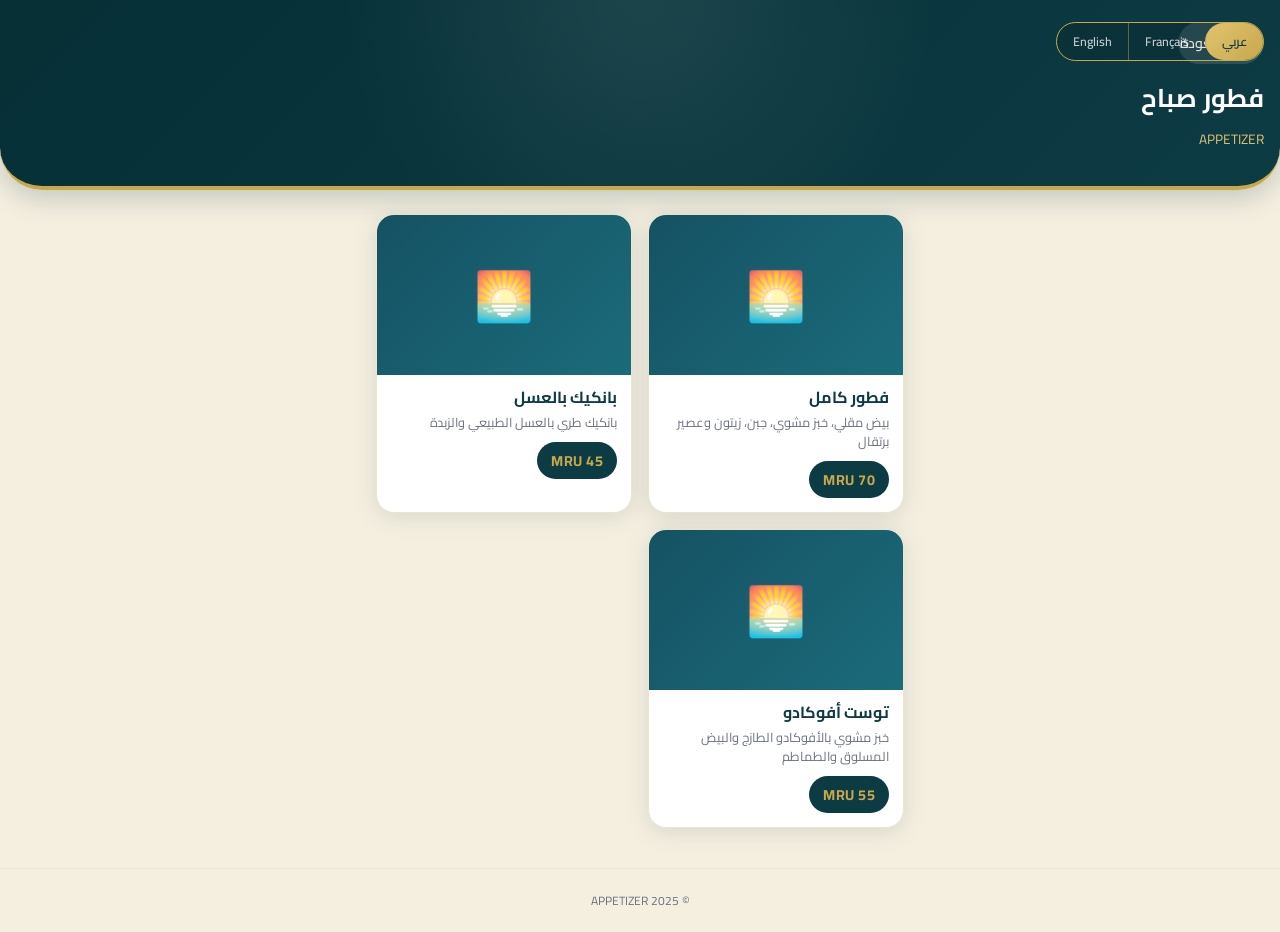
==== breakfast.html @ 3aaae141 "Add files via upload" ====
<!DOCTYPE html>
<html lang="ar" dir="rtl">
<head>
  <meta charset="UTF-8" />
  <meta name="viewport" content="width=device-width, initial-scale=1.0" />
  <title>APPETIZER — Breakfast</title>
  <link rel="stylesheet" href="style.css" />
  <link rel="icon" type="image/svg+xml" href="images/favicon.svg" />
</head>
<body dir="rtl">

  <header class="header">
    <div class="header-top">
      <button class="back-btn" id="back-btn" aria-label="Back">
        <svg width="18" height="18" viewBox="0 0 24 24" fill="none" stroke="currentColor" stroke-width="2.5" stroke-linecap="round">
          <polyline points="15 18 9 12 15 6"/>
        </svg>
        <span class="back-label">العودة</span>
      </button>

      <div class="lang-switcher" role="group" aria-label="Language">
        <button class="lang-btn active" data-lang="ar">عربي</button>
        <button class="lang-btn" data-lang="fr">Français</button>
        <button class="lang-btn" data-lang="en">English</button>
      </div>
    </div>

    <p class="page-title" data-i18n="breakfast">فطور صباح</p>
    <p class="page-subtitle">APPETIZER</p>
  </header>

  <main class="main">
    <div
      class="products-grid"
      id="products-grid"
      data-category="breakfast"
      role="list"
    >
      <!-- Rendered by script.js -->
    </div>
  </main>

  <footer class="footer">
    <p>© 2025 APPETIZER</p>
  </footer>

  <script src="products.js"></script>
  <script src="script.js"></script>
</body>
</html>
---- style.css ----
/* ============================================================
   APPETIZER Digital Menu — style.css
   Palette: Deep Teal #0D3B44, Gold #C9A84C, Cream #F5EFE0
   ============================================================ */

/* ── Google Fonts ─────────────────────────────────────────── */
@import url('https://fonts.googleapis.com/css2?family=Playfair+Display:wght@600;700&family=Cairo:wght@400;600;700&family=Inter:wght@400;500;600&display=swap');

/* ── CSS Variables ────────────────────────────────────────── */
:root {
  --teal:        #0D3B44;
  --teal-mid:    #155263;
  --teal-light:  #1B6B7B;
  --gold:        #C9A84C;
  --gold-light:  #E0C270;
  --cream:       #F5EFE0;
  --cream-dark:  #EDE4CE;
  --white:       #FFFFFF;
  --text-dark:   #1A1A1A;
  --text-muted:  #6B7280;

  --font-display: 'Playfair Display', serif;
  --font-ar:      'Cairo', sans-serif;
  --font-body:    'Inter', sans-serif;

  --radius-card:  18px;
  --radius-btn:   50px;
  --shadow-card:  0 4px 24px rgba(13,59,68,0.13);
  --shadow-gold:  0 2px 12px rgba(201,168,76,0.25);

  --transition:   0.25s ease;
}

/* ── Reset & Base ─────────────────────────────────────────── */
*, *::before, *::after { box-sizing: border-box; margin: 0; padding: 0; }

html { scroll-behavior: smooth; }

body {
  background: var(--cream);
  color: var(--text-dark);
  font-family: var(--font-body);
  min-height: 100vh;
  -webkit-font-smoothing: antialiased;
}

body[dir="rtl"] {
  font-family: var(--font-ar);
}

img { display: block; width: 100%; object-fit: cover; }
a { text-decoration: none; color: inherit; }

/* ── Header ───────────────────────────────────────────────── */
.header {
  background: var(--teal);
  padding: 20px 20px 28px;
  border-radius: 0 0 32px 32px;
  position: relative;
}

.header-top {
  display: flex;
  align-items: center;
  justify-content: space-between;
  gap: 12px;
  margin-bottom: 16px;
}

.logo-wrap {
  display: flex;
  align-items: center;
  gap: 14px;
  flex-shrink: 0;
}

.logo-circle {
  width: 72px;
  height: 72px;
  border-radius: 50%;
  background: var(--white);
  display: flex;
  align-items: center;
  justify-content: center;
  box-shadow: 0 0 0 3px var(--gold);
  overflow: hidden;
  flex-shrink: 0;
}

.logo-circle img {
  width: 54px;
  height: 54px;
  object-fit: contain;
}

.logo-text {
  font-family: var(--font-display);
  font-size: 2rem;
  font-weight: 700;
  color: var(--white);
  letter-spacing: 1px;
  line-height: 1;
}

.logo-text span { color: var(--gold); }

/* ── Language Switcher ────────────────────────────────────── */
.lang-switcher {
  display: flex;
  gap: 6px;
  background: rgba(255,255,255,0.08);
  border-radius: var(--radius-btn);
  padding: 4px;
}

.lang-btn {
  border: none;
  border-radius: var(--radius-btn);
  padding: 6px 14px;
  font-size: 0.78rem;
  font-weight: 600;
  cursor: pointer;
  background: transparent;
  color: rgba(255,255,255,0.75);
  transition: var(--transition);
  font-family: inherit;
  white-space: nowrap;
}

.lang-btn.active {
  background: var(--gold);
  color: var(--teal);
}

/* ── Back Button (category pages) ───────────────────────────── */
.back-btn {
  display: inline-flex;
  align-items: center;
  gap: 8px;
  background: rgba(255,255,255,0.12);
  border: none;
  border-radius: var(--radius-btn);
  color: var(--white);
  font-size: 0.88rem;
  font-weight: 600;
  padding: 8px 18px;
  cursor: pointer;
  transition: var(--transition);
  font-family: inherit;
}

.back-btn:hover { background: rgba(255,255,255,0.2); }

.back-btn svg { flex-shrink: 0; }

[dir="rtl"] .back-btn svg { transform: scaleX(-1); }

.page-title {
  color: var(--white);
  font-family: var(--font-display);
  font-size: 1.6rem;
  font-weight: 700;
  margin-top: 10px;
}

[dir="rtl"] .page-title { font-family: var(--font-ar); }

.page-subtitle {
  color: var(--gold-light);
  font-size: 0.85rem;
  margin-top: 4px;
}

/* ── Main Layout ──────────────────────────────────────────── */
.main {
  padding: 24px 16px 40px;
  max-width: 560px;
  margin: 0 auto;
}

/* ── Category Grid (index) ───────────────────────────────── */
.categories-grid {
  display: grid;
  grid-template-columns: 1fr 1fr;
  gap: 14px;
}

.cat-card {
  border-radius: var(--radius-card);
  overflow: hidden;
  background: var(--white);
  box-shadow: var(--shadow-card);
  border: 1.5px solid var(--cream-dark);
  cursor: pointer;
  transition: transform var(--transition), box-shadow var(--transition);
  text-decoration: none;
}

.cat-card:hover, .cat-card:focus-visible {
  transform: translateY(-3px);
  box-shadow: 0 8px 32px rgba(13,59,68,0.18);
  outline: none;
}

.cat-card:active { transform: translateY(-1px); }

.cat-img-wrap {
  height: 140px;
  overflow: hidden;
}

.cat-img-wrap img {
  height: 100%;
  width: 100%;
  object-fit: cover;
  transition: transform 0.4s ease;
}

.cat-card:hover .cat-img-wrap img { transform: scale(1.05); }

/* placeholder gradient for missing images */
.cat-img-placeholder {
  height: 140px;
  background: linear-gradient(135deg, var(--teal-mid), var(--teal-light));
  display: flex;
  align-items: center;
  justify-content: center;
}

.cat-footer {
  background: var(--teal);
  padding: 10px 12px;
  display: flex;
  align-items: center;
  justify-content: space-between;
  gap: 8px;
}

.cat-icon {
  color: var(--gold);
  font-size: 1.3rem;
  line-height: 1;
  flex-shrink: 0;
}

.cat-name {
  color: var(--white);
  font-size: 0.95rem;
  font-weight: 700;
  flex: 1;
  text-align: center;
}

[dir="rtl"] .cat-name { text-align: right; }
[dir="ltr"] .cat-name { text-align: left; }

.cat-arrow {
  width: 30px;
  height: 30px;
  border-radius: 50%;
  background: var(--gold);
  color: var(--teal);
  display: flex;
  align-items: center;
  justify-content: center;
  flex-shrink: 0;
  font-size: 1rem;
  font-weight: 700;
  transition: background var(--transition);
}

.cat-card:hover .cat-arrow { background: var(--gold-light); }

/* ── Product Grid (category pages) ──────────────────────────── */
.products-grid {
  display: grid;
  grid-template-columns: 1fr;
  gap: 16px;
}

@media (min-width: 480px) {
  .products-grid { grid-template-columns: 1fr 1fr; }
}

.product-card {
  background: var(--white);
  border-radius: var(--radius-card);
  overflow: hidden;
  box-shadow: var(--shadow-card);
  border: 1.5px solid var(--cream-dark);
  transition: transform var(--transition), box-shadow var(--transition);
}

.product-card:hover {
  transform: translateY(-2px);
  box-shadow: 0 8px 28px rgba(13,59,68,0.15);
}

.product-img-wrap {
  height: 160px;
  overflow: hidden;
  background: linear-gradient(135deg, var(--teal-mid), var(--teal-light));
  position: relative;
}

.product-img-wrap img {
  height: 100%;
  object-fit: cover;
  transition: transform 0.4s ease;
}

.product-card:hover .product-img-wrap img { transform: scale(1.06); }

.product-img-placeholder {
  height: 100%;
  display: flex;
  align-items: center;
  justify-content: center;
  font-size: 3rem;
}

.product-body {
  padding: 12px 14px 14px;
}

.product-name {
  font-size: 1rem;
  font-weight: 700;
  color: var(--teal);
  line-height: 1.3;
  margin-bottom: 5px;
}

.product-desc {
  font-size: 0.8rem;
  color: var(--text-muted);
  line-height: 1.5;
  margin-bottom: 10px;
  display: -webkit-box;
  -webkit-line-clamp: 2;
  -webkit-box-orient: vertical;
  overflow: hidden;
}

.product-price-row {
  display: flex;
  align-items: center;
  justify-content: space-between;
}

.product-price {
  background: var(--teal);
  color: var(--gold);
  font-size: 0.9rem;
  font-weight: 700;
  padding: 5px 14px;
  border-radius: var(--radius-btn);
  letter-spacing: 0.5px;
}

/* ── Empty State ─────────────────────────────────────────── */
.empty-state {
  text-align: center;
  padding: 60px 20px;
  color: var(--text-muted);
}

.empty-state svg {
  margin: 0 auto 16px;
  opacity: 0.3;
}

.empty-state p {
  font-size: 0.95rem;
}

/* ── Gold Divider ─────────────────────────────────────────── */
.gold-divider {
  height: 2px;
  background: linear-gradient(to right, transparent, var(--gold), transparent);
  margin: 20px 0;
  opacity: 0.5;
}

/* ── Footer ───────────────────────────────────────────────── */
.footer {
  text-align: center;
  padding: 20px;
  color: var(--text-muted);
  font-size: 0.75rem;
  border-top: 1px solid var(--cream-dark);
}

/* ── Scrollbar ────────────────────────────────────────────── */
::-webkit-scrollbar { width: 6px; }
::-webkit-scrollbar-track { background: var(--cream); }
::-webkit-scrollbar-thumb { background: var(--teal-mid); border-radius: 3px; }

/* ── Reduced Motion ───────────────────────────────────────── */
@media (prefers-reduced-motion: reduce) {
  *, *::before, *::after { transition: none !important; animation: none !important; }
}
/* ===== Luxury Header Like Reference ===== */

.header {
  background:
    radial-gradient(circle at top center, rgba(255,255,255,0.08), transparent 45%),
    linear-gradient(135deg, #062f36, #0D3B44);
  padding: 22px 16px 34px;
  border-radius: 0 0 42px 42px;
  border-bottom: 4px solid var(--gold);
  box-shadow: 0 8px 28px rgba(13,59,68,0.22);
}

.header-top {
  position: relative;
  display: grid;
  grid-template-columns: 86px 1fr;
  gap: 14px;
  align-items: center;
  margin-bottom: 0;
}

.logo-wrap {
  grid-column: 1;
  grid-row: 1 / 3;
}

.logo-circle {
  width: 84px;
  height: 84px;
  box-shadow: 0 0 0 3px var(--gold), 0 8px 18px rgba(0,0,0,0.18);
}

.logo-circle img {
  width: 70px;
  height: 70px;
}

.title-box {
  grid-column: 2;
  text-align: center;
  padding-top: 42px;
}

.main-title{
    font-family:var(--font-display);
    font-size:clamp(3rem,8vw,5rem);
    font-weight:700;
    letter-spacing:7px;
    color:#fff;
    text-shadow:
      0 2px 0 rgba(255,255,255,.2),
      0 5px 18px rgba(0,0,0,.35);
}

.main-title span{
    background:linear-gradient(#F8D57A,#C9962E,#F3D06C);
    -webkit-background-clip:text;
    -webkit-text-fill-color:transparent;
}

.title-decor {
  display: flex;
  align-items: center;
  justify-content: center;
  gap: 12px;
  margin-bottom: 8px;
  color: var(--gold);
}

.title-decor span:not(.decor-icon) {
  width: 78px;
  height: 1px;
  background: linear-gradient(to right, transparent, var(--gold), transparent);
}

.decor-icon{
    display:flex;
    align-items:center;
    justify-content:center;
}

.decor-icon svg{
    width:42px;
    height:42px;
    fill:#D9B45A;
}

.bottom-decor{
    display:flex;
    justify-content:center;
    align-items:center;
    gap:14px;
    margin-top:14px;
}

.bottom-decor span{
    width:130px;
    height:2px;
    background:linear-gradient(to right,transparent,#C9A84C,#C9A84C,transparent);
}

.bottom-decor i{
    width:12px;
    height:12px;
    background:#C9A84C;
    transform:rotate(45deg);
    display:block;
}

.lang-switcher {
  position: absolute;
  top: 0;
  right: 0;
  border: 1px solid var(--gold);
  background: rgba(0,0,0,0.12);
  padding: 0;
  overflow: hidden;
  gap: 0;
}

.lang-btn {
  padding: 7px 16px;
  border-radius: 0;
  border-left: 1px solid rgba(201,168,76,0.45);
}

.lang-btn:first-child {
  border-radius: 50px 0 0 50px;
}

.lang-btn:last-child {
  border-left: none;
  border-radius: 0 50px 50px 0;
}

.lang-btn.active {
  background: linear-gradient(135deg, var(--gold-light), var(--gold));
  color: #0D3B44;
}

@media (max-width: 420px) {
  .header-top {
    grid-template-columns: 76px 1fr;
  }

  .logo-circle {
    width: 74px;
    height: 74px;
  }

  .logo-circle img {
    width: 62px;
    height: 62px;
  }

  .main-title {
    font-size: 2.15rem;
    letter-spacing: 3px;
  }

  .title-box {
    padding-top: 48px;
  }

 .title-decor span:not(.decor-icon){
    width:150px;
    height:2px;
    border-radius:20px;
    background:linear-gradient(to right,transparent,#D9B45A,#D9B45A,transparent);
}

  .lang-btn {
    padding: 6px 11px;
    font-size: 0.72rem;
  }
}
/* ===== stronger gold decoration ===== */

.title-decor {
  gap: 18px;
  margin-bottom: 12px;
}

.title-decor span:not(.decor-icon) {
  width: 150px !important;
  height: 3px !important;
  border-radius: 30px;
  background: linear-gradient(
    to right,
    transparent 0%,
    #d4a64a 20%,
    #ffd978 50%,
    #d4a64a 80%,
    transparent 100%
  ) !important;
  box-shadow: 0 0 8px rgba(212,166,74,0.45);
}

.decor-icon svg {
  width: 54px !important;
  height: 54px !important;
  fill: url(#goldGradient);
  filter: drop-shadow(0 2px 3px rgba(0,0,0,0.25));
}

.decor-icon svg path {
  fill: #d9a847 !important;
}

.bottom-decor {
  margin-top: 18px !important;
}

.bottom-decor span {
  width: 150px !important;
  height: 3px !important;
  border-radius: 30px;
  background: linear-gradient(
    to right,
    transparent,
    #d4a64a,
    #ffd978,
    #d4a64a,
    transparent
  ) !important;
  box-shadow: 0 0 8px rgba(212,166,74,0.45);
}

.bottom-decor i {
  width: 14px !important;
  height: 14px !important;
  background: linear-gradient(135deg, #ffd978, #c9962e) !important;
  box-shadow: 0 0 8px rgba(212,166,74,0.6);
}
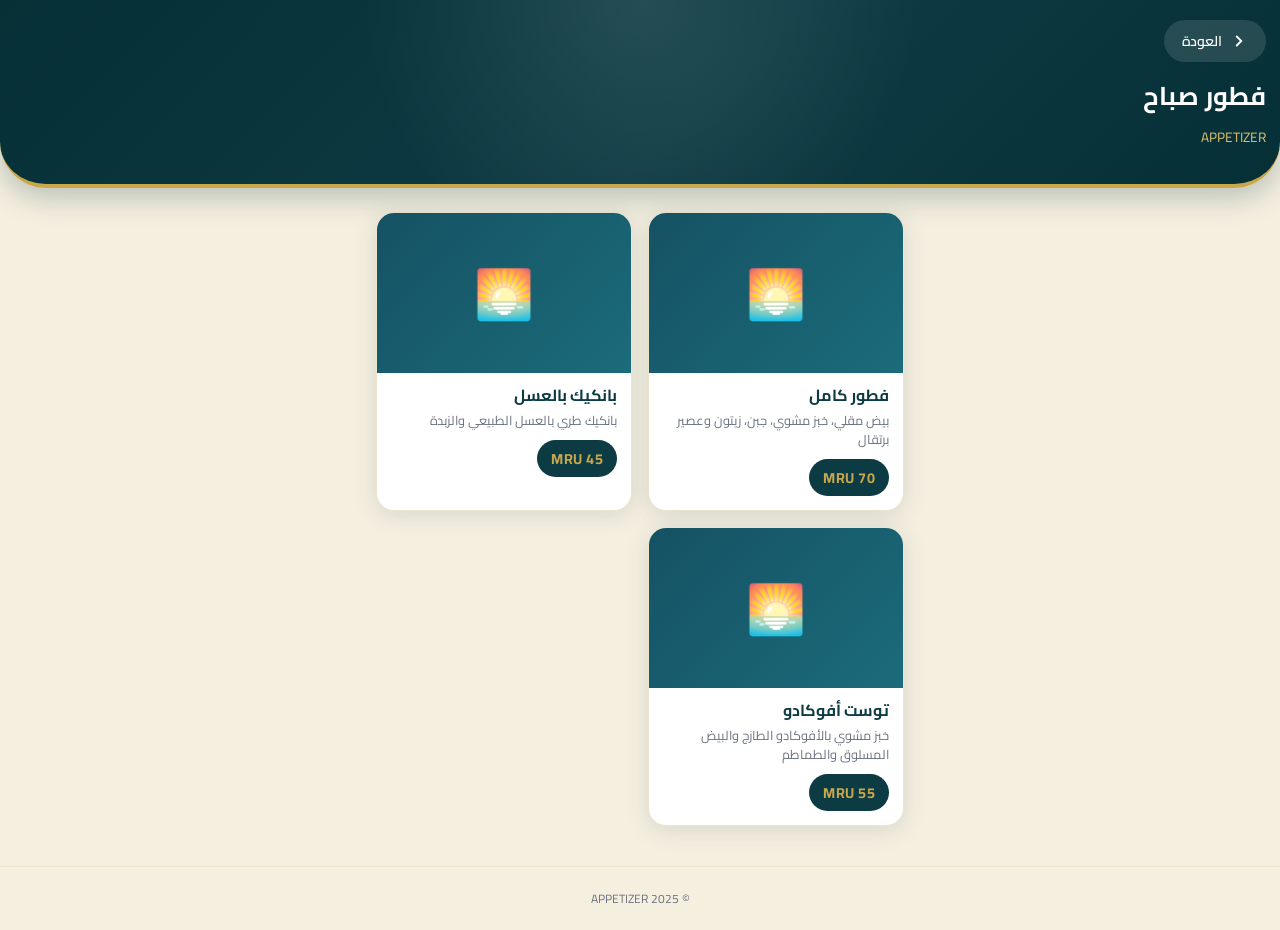
==== commit a9ebc5b2: "Update breakfast.html" ====
--- a/breakfast.html
+++ b/breakfast.html
@@ -18,11 +18,7 @@
         <span class="back-label">العودة</span>
       </button>
 
-      <div class="lang-switcher" role="group" aria-label="Language">
-        <button class="lang-btn active" data-lang="ar">عربي</button>
-        <button class="lang-btn" data-lang="fr">Français</button>
-        <button class="lang-btn" data-lang="en">English</button>
-      </div>
+   
     </div>
 
     <p class="page-title" data-i18n="breakfast">فطور صباح</p>
@@ -47,4 +43,4 @@
   <script src="products.js"></script>
   <script src="script.js"></script>
 </body>
-</html>+</html>
--- a/style.css
+++ b/style.css
@@ -52,86 +52,217 @@
 a { text-decoration: none; color: inherit; }
 
 /* ── Header ───────────────────────────────────────────────── */
+/* ── Header Luxury Mobile ─────────────────────────────────── */
 .header {
-  background: var(--teal);
-  padding: 20px 20px 28px;
-  border-radius: 0 0 32px 32px;
   position: relative;
-}
-
-.header-top {
-  display: flex;
-  align-items: center;
-  justify-content: space-between;
-  gap: 12px;
-  margin-bottom: 16px;
-}
-
-.logo-wrap {
-  display: flex;
-  align-items: center;
-  gap: 14px;
-  flex-shrink: 0;
+  overflow: hidden;
+  background:
+    radial-gradient(circle at 50% 0%, rgba(255,255,255,0.10), transparent 42%),
+    linear-gradient(135deg, #062f36 0%, #0D3B44 55%, #062f36 100%);
+  padding: 20px 14px 34px;
+  border-radius: 0 0 46px 46px;
+  border-bottom: 4px solid var(--gold);
+  box-shadow: 0 10px 28px rgba(13,59,68,0.25);
+}
+
+.header::after {
+  content: "";
+  position: absolute;
+  left: -8%;
+  right: -8%;
+  bottom: -28px;
+  height: 70px;
+  border-radius: 0 0 50% 50%;
+  border-bottom: 3px solid rgba(224,194,112,0.85);
+  pointer-events: none;
+}
+
+.header-inner {
+  position: relative;
+  max-width: 560px;
+  margin: 0 auto;
+  min-height: 230px;
+}
+
+.lang-switcher {
+  position: absolute;
+  top: 0;
+  right: 0;
+  display: flex;
+  overflow: hidden;
+  border: 1.5px solid var(--gold);
+  border-radius: 999px;
+  background: rgba(0,0,0,0.10);
+  z-index: 4;
+}
+
+.lang-btn {
+  border: 0;
+  border-left: 1px solid rgba(201,168,76,0.45);
+  background: transparent;
+  color: rgba(255,255,255,0.90);
+  padding: 7px 15px;
+  font-size: 0.78rem;
+  font-weight: 700;
+  font-family: inherit;
+  cursor: pointer;
+  white-space: nowrap;
+}
+
+.lang-btn:last-child {
+  border-left: 0;
+}
+
+.lang-btn.active {
+  background: linear-gradient(135deg, #F8D57A, #C9962E);
+  color: #062f36;
 }
 
 .logo-circle {
-  width: 72px;
-  height: 72px;
+  position: absolute;
+  top: 54px;
+  left: 0;
+  width: 96px;
+  height: 96px;
   border-radius: 50%;
   background: var(--white);
   display: flex;
   align-items: center;
   justify-content: center;
-  box-shadow: 0 0 0 3px var(--gold);
-  overflow: hidden;
-  flex-shrink: 0;
+  box-shadow:
+    0 0 0 3px var(--gold),
+    0 10px 20px rgba(0,0,0,0.20);
+  overflow: hidden;
+  z-index: 3;
 }
 
 .logo-circle img {
-  width: 54px;
-  height: 54px;
+  width: 78px;
+  height: 78px;
   object-fit: contain;
 }
 
-.logo-text {
+.brand-area {
+  text-align: center;
+  padding-top: 70px;
+  padding-left: 105px;
+}
+
+.top-ornament,
+.bottom-ornament {
+  display: flex;
+  align-items: center;
+  justify-content: center;
+  gap: 14px;
+}
+
+.top-ornament span {
+  width: 115px;
+  height: 3px;
+  border-radius: 50px;
+  background: linear-gradient(to right, transparent, #F4D276, #C9962E, transparent);
+  box-shadow: 0 0 9px rgba(201,168,76,0.55);
+}
+
+.cutlery-icon {
+  width: 58px;
+  height: 48px;
+  fill: #D9A847;
+  filter: drop-shadow(0 2px 3px rgba(0,0,0,0.35));
+}
+
+.main-title {
+  margin-top: 8px;
   font-family: var(--font-display);
-  font-size: 2rem;
-  font-weight: 700;
+  font-size: clamp(2.65rem, 10vw, 4.6rem);
+  font-weight: 700;
+  line-height: 1;
+  letter-spacing: 7px;
   color: var(--white);
-  letter-spacing: 1px;
-  line-height: 1;
-}
-
-.logo-text span { color: var(--gold); }
-
-/* ── Language Switcher ────────────────────────────────────── */
-.lang-switcher {
-  display: flex;
-  gap: 6px;
-  background: rgba(255,255,255,0.08);
-  border-radius: var(--radius-btn);
-  padding: 4px;
-}
-
-.lang-btn {
-  border: none;
-  border-radius: var(--radius-btn);
-  padding: 6px 14px;
-  font-size: 0.78rem;
-  font-weight: 600;
-  cursor: pointer;
-  background: transparent;
-  color: rgba(255,255,255,0.75);
-  transition: var(--transition);
-  font-family: inherit;
-  white-space: nowrap;
-}
-
-.lang-btn.active {
-  background: var(--gold);
-  color: var(--teal);
-}
-
+  text-shadow:
+    0 2px 0 rgba(255,255,255,0.22),
+    0 6px 16px rgba(0,0,0,0.35);
+}
+
+.main-title span {
+  background: linear-gradient(#F8D57A, #C9962E, #F3D06C);
+  -webkit-background-clip: text;
+  -webkit-text-fill-color: transparent;
+}
+
+.bottom-ornament {
+  margin-top: 18px;
+}
+
+.bottom-ornament span {
+  width: 125px;
+  height: 3px;
+  border-radius: 50px;
+  background: linear-gradient(to right, transparent, #F4D276, #C9962E, transparent);
+  box-shadow: 0 0 9px rgba(201,168,76,0.5);
+}
+
+.bottom-ornament i {
+  width: 14px;
+  height: 14px;
+  display: block;
+  transform: rotate(45deg);
+  background: linear-gradient(135deg, #F8D57A, #C9962E);
+  box-shadow: 0 0 9px rgba(201,168,76,0.65);
+}
+
+/* Mobile fix */
+@media (max-width: 420px) {
+  .header {
+    padding: 16px 10px 30px;
+    border-radius: 0 0 38px 38px;
+  }
+
+  .header-inner {
+    min-height: 210px;
+  }
+
+  .lang-btn {
+    padding: 6px 10px;
+    font-size: 0.68rem;
+  }
+
+  .logo-circle {
+    top: 60px;
+    width: 72px;
+    height: 72px;
+  }
+
+  .logo-circle img {
+    width: 60px;
+    height: 60px;
+  }
+
+  .brand-area {
+    padding-top: 76px;
+    padding-left: 78px;
+  }
+
+  .top-ornament span,
+  .bottom-ornament span {
+    width: 68px;
+    height: 2.5px;
+  }
+
+  .cutlery-icon {
+    width: 46px;
+    height: 40px;
+  }
+
+  .main-title {
+    font-size: 2.3rem;
+    letter-spacing: 4px;
+  }
+
+  .bottom-ornament {
+    margin-top: 13px;
+  }
+}
 /* ── Back Button (category pages) ───────────────────────────── */
 .back-btn {
   display: inline-flex;
@@ -400,237 +531,3 @@
 @media (prefers-reduced-motion: reduce) {
   *, *::before, *::after { transition: none !important; animation: none !important; }
 }
-/* ===== Luxury Header Like Reference ===== */
-
-.header {
-  background:
-    radial-gradient(circle at top center, rgba(255,255,255,0.08), transparent 45%),
-    linear-gradient(135deg, #062f36, #0D3B44);
-  padding: 22px 16px 34px;
-  border-radius: 0 0 42px 42px;
-  border-bottom: 4px solid var(--gold);
-  box-shadow: 0 8px 28px rgba(13,59,68,0.22);
-}
-
-.header-top {
-  position: relative;
-  display: grid;
-  grid-template-columns: 86px 1fr;
-  gap: 14px;
-  align-items: center;
-  margin-bottom: 0;
-}
-
-.logo-wrap {
-  grid-column: 1;
-  grid-row: 1 / 3;
-}
-
-.logo-circle {
-  width: 84px;
-  height: 84px;
-  box-shadow: 0 0 0 3px var(--gold), 0 8px 18px rgba(0,0,0,0.18);
-}
-
-.logo-circle img {
-  width: 70px;
-  height: 70px;
-}
-
-.title-box {
-  grid-column: 2;
-  text-align: center;
-  padding-top: 42px;
-}
-
-.main-title{
-    font-family:var(--font-display);
-    font-size:clamp(3rem,8vw,5rem);
-    font-weight:700;
-    letter-spacing:7px;
-    color:#fff;
-    text-shadow:
-      0 2px 0 rgba(255,255,255,.2),
-      0 5px 18px rgba(0,0,0,.35);
-}
-
-.main-title span{
-    background:linear-gradient(#F8D57A,#C9962E,#F3D06C);
-    -webkit-background-clip:text;
-    -webkit-text-fill-color:transparent;
-}
-
-.title-decor {
-  display: flex;
-  align-items: center;
-  justify-content: center;
-  gap: 12px;
-  margin-bottom: 8px;
-  color: var(--gold);
-}
-
-.title-decor span:not(.decor-icon) {
-  width: 78px;
-  height: 1px;
-  background: linear-gradient(to right, transparent, var(--gold), transparent);
-}
-
-.decor-icon{
-    display:flex;
-    align-items:center;
-    justify-content:center;
-}
-
-.decor-icon svg{
-    width:42px;
-    height:42px;
-    fill:#D9B45A;
-}
-
-.bottom-decor{
-    display:flex;
-    justify-content:center;
-    align-items:center;
-    gap:14px;
-    margin-top:14px;
-}
-
-.bottom-decor span{
-    width:130px;
-    height:2px;
-    background:linear-gradient(to right,transparent,#C9A84C,#C9A84C,transparent);
-}
-
-.bottom-decor i{
-    width:12px;
-    height:12px;
-    background:#C9A84C;
-    transform:rotate(45deg);
-    display:block;
-}
-
-.lang-switcher {
-  position: absolute;
-  top: 0;
-  right: 0;
-  border: 1px solid var(--gold);
-  background: rgba(0,0,0,0.12);
-  padding: 0;
-  overflow: hidden;
-  gap: 0;
-}
-
-.lang-btn {
-  padding: 7px 16px;
-  border-radius: 0;
-  border-left: 1px solid rgba(201,168,76,0.45);
-}
-
-.lang-btn:first-child {
-  border-radius: 50px 0 0 50px;
-}
-
-.lang-btn:last-child {
-  border-left: none;
-  border-radius: 0 50px 50px 0;
-}
-
-.lang-btn.active {
-  background: linear-gradient(135deg, var(--gold-light), var(--gold));
-  color: #0D3B44;
-}
-
-@media (max-width: 420px) {
-  .header-top {
-    grid-template-columns: 76px 1fr;
-  }
-
-  .logo-circle {
-    width: 74px;
-    height: 74px;
-  }
-
-  .logo-circle img {
-    width: 62px;
-    height: 62px;
-  }
-
-  .main-title {
-    font-size: 2.15rem;
-    letter-spacing: 3px;
-  }
-
-  .title-box {
-    padding-top: 48px;
-  }
-
- .title-decor span:not(.decor-icon){
-    width:150px;
-    height:2px;
-    border-radius:20px;
-    background:linear-gradient(to right,transparent,#D9B45A,#D9B45A,transparent);
-}
-
-  .lang-btn {
-    padding: 6px 11px;
-    font-size: 0.72rem;
-  }
-}
-/* ===== stronger gold decoration ===== */
-
-.title-decor {
-  gap: 18px;
-  margin-bottom: 12px;
-}
-
-.title-decor span:not(.decor-icon) {
-  width: 150px !important;
-  height: 3px !important;
-  border-radius: 30px;
-  background: linear-gradient(
-    to right,
-    transparent 0%,
-    #d4a64a 20%,
-    #ffd978 50%,
-    #d4a64a 80%,
-    transparent 100%
-  ) !important;
-  box-shadow: 0 0 8px rgba(212,166,74,0.45);
-}
-
-.decor-icon svg {
-  width: 54px !important;
-  height: 54px !important;
-  fill: url(#goldGradient);
-  filter: drop-shadow(0 2px 3px rgba(0,0,0,0.25));
-}
-
-.decor-icon svg path {
-  fill: #d9a847 !important;
-}
-
-.bottom-decor {
-  margin-top: 18px !important;
-}
-
-.bottom-decor span {
-  width: 150px !important;
-  height: 3px !important;
-  border-radius: 30px;
-  background: linear-gradient(
-    to right,
-    transparent,
-    #d4a64a,
-    #ffd978,
-    #d4a64a,
-    transparent
-  ) !important;
-  box-shadow: 0 0 8px rgba(212,166,74,0.45);
-}
-
-.bottom-decor i {
-  width: 14px !important;
-  height: 14px !important;
-  background: linear-gradient(135deg, #ffd978, #c9962e) !important;
-  box-shadow: 0 0 8px rgba(212,166,74,0.6);
-}
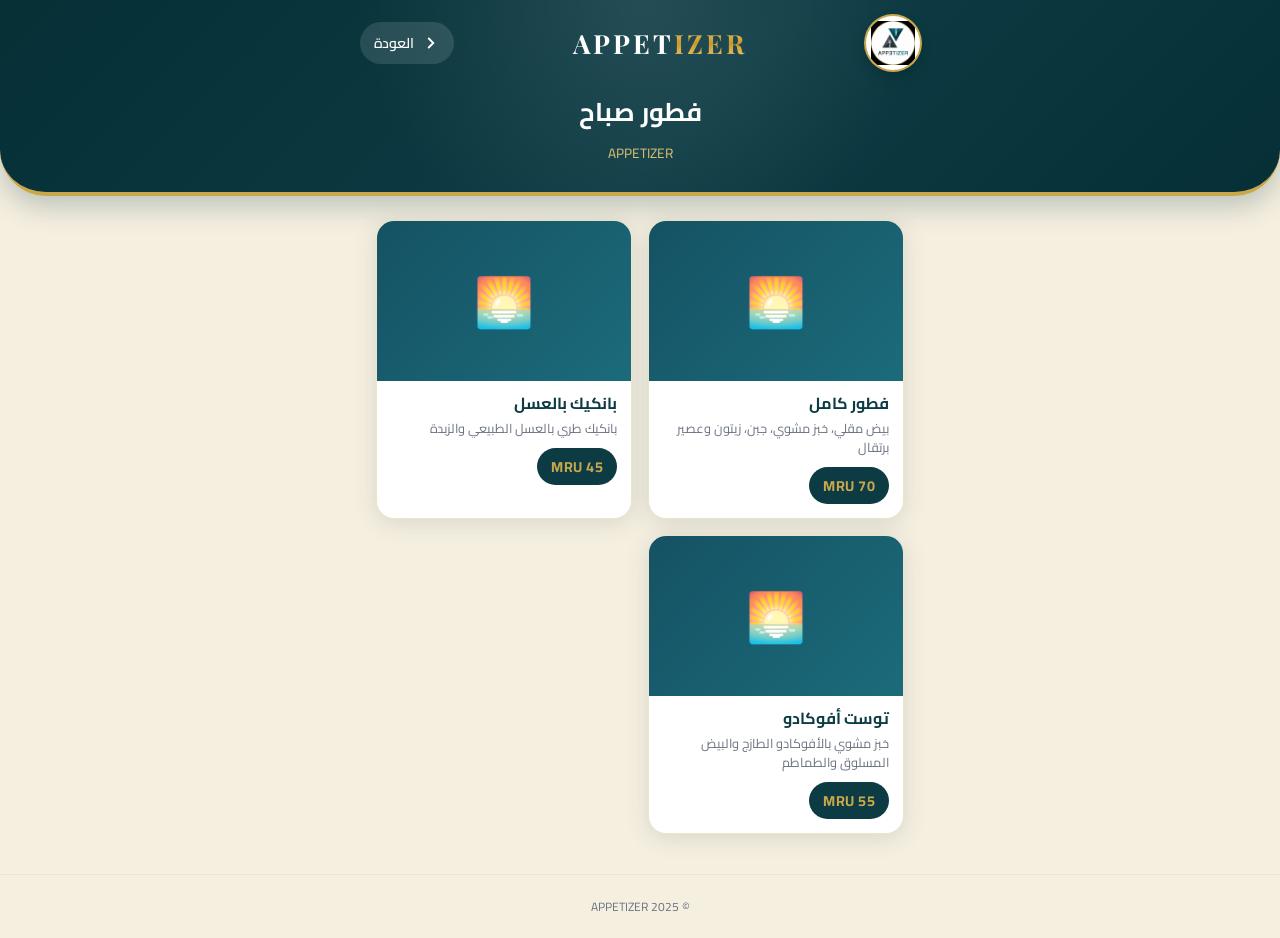
==== commit f23815df: "Update breakfast.html" ====
--- a/breakfast.html
+++ b/breakfast.html
@@ -9,21 +9,29 @@
 </head>
 <body dir="rtl">
 
-  <header class="header">
-    <div class="header-top">
-      <button class="back-btn" id="back-btn" aria-label="Back">
-        <svg width="18" height="18" viewBox="0 0 24 24" fill="none" stroke="currentColor" stroke-width="2.5" stroke-linecap="round">
-          <polyline points="15 18 9 12 15 6"/>
-        </svg>
-        <span class="back-label">العودة</span>
-      </button>
+ <header class="header category-header">
 
-   
+  <div class="category-header-top">
+
+    <div class="category-logo">
+      <img src="logo.webp" alt="APPETIZER Logo" />
     </div>
 
-    <p class="page-title" data-i18n="breakfast">فطور صباح</p>
-    <p class="page-subtitle">APPETIZER</p>
-  </header>
+    <h1 class="category-brand">APPET<span>IZER</span></h1>
+
+    <button class="back-btn" id="back-btn" aria-label="Back">
+      <svg width="18" height="18" viewBox="0 0 24 24" fill="none" stroke="currentColor" stroke-width="2.5" stroke-linecap="round">
+        <polyline points="15 18 9 12 15 6"/>
+      </svg>
+      <span class="back-label">العودة</span>
+    </button>
+
+  </div>
+
+  <p class="page-title" data-i18n="breakfast">فطور صباح</p>
+  <p class="page-subtitle">APPETIZER</p>
+
+</header>
 
   <main class="main">
     <div
--- a/style.css
+++ b/style.css
@@ -531,3 +531,89 @@
 @media (prefers-reduced-motion: reduce) {
   *, *::before, *::after { transition: none !important; animation: none !important; }
 }
+/* ── Category Header Branding ───────────────────────────── */
+.category-header {
+  padding: 16px 14px 26px;
+}
+
+.category-header-top {
+  max-width: 560px;
+  margin: 0 auto 18px;
+  display: flex;
+  align-items: center;
+  justify-content: space-between;
+  gap: 12px;
+}
+
+.category-logo {
+  width: 54px;
+  height: 54px;
+  border-radius: 50%;
+  background: var(--white);
+  display: flex;
+  align-items: center;
+  justify-content: center;
+  box-shadow:
+    0 0 0 2px var(--gold),
+    0 6px 14px rgba(0,0,0,0.20);
+  overflow: hidden;
+  flex-shrink: 0;
+}
+
+.category-logo img {
+  width: 44px;
+  height: 44px;
+  object-fit: contain;
+}
+
+.category-brand {
+  flex: 1;
+  text-align: center;
+  font-family: var(--font-display);
+  font-size: 1.65rem;
+  letter-spacing: 3px;
+  color: var(--white);
+  line-height: 1;
+}
+
+.category-brand span {
+  background: linear-gradient(#F8D57A, #C9962E, #F3D06C);
+  -webkit-background-clip: text;
+  -webkit-text-fill-color: transparent;
+}
+
+.category-header .page-title {
+  text-align: center;
+  margin-top: 8px;
+}
+
+.category-header .page-subtitle {
+  text-align: center;
+}
+
+.category-header .back-btn {
+  flex-shrink: 0;
+  padding: 8px 14px;
+}
+
+@media (max-width: 420px) {
+  .category-brand {
+    font-size: 1.35rem;
+    letter-spacing: 2px;
+  }
+
+  .category-logo {
+    width: 46px;
+    height: 46px;
+  }
+
+  .category-logo img {
+    width: 38px;
+    height: 38px;
+  }
+
+  .category-header .back-btn {
+    padding: 7px 11px;
+    font-size: 0.78rem;
+  }
+}
